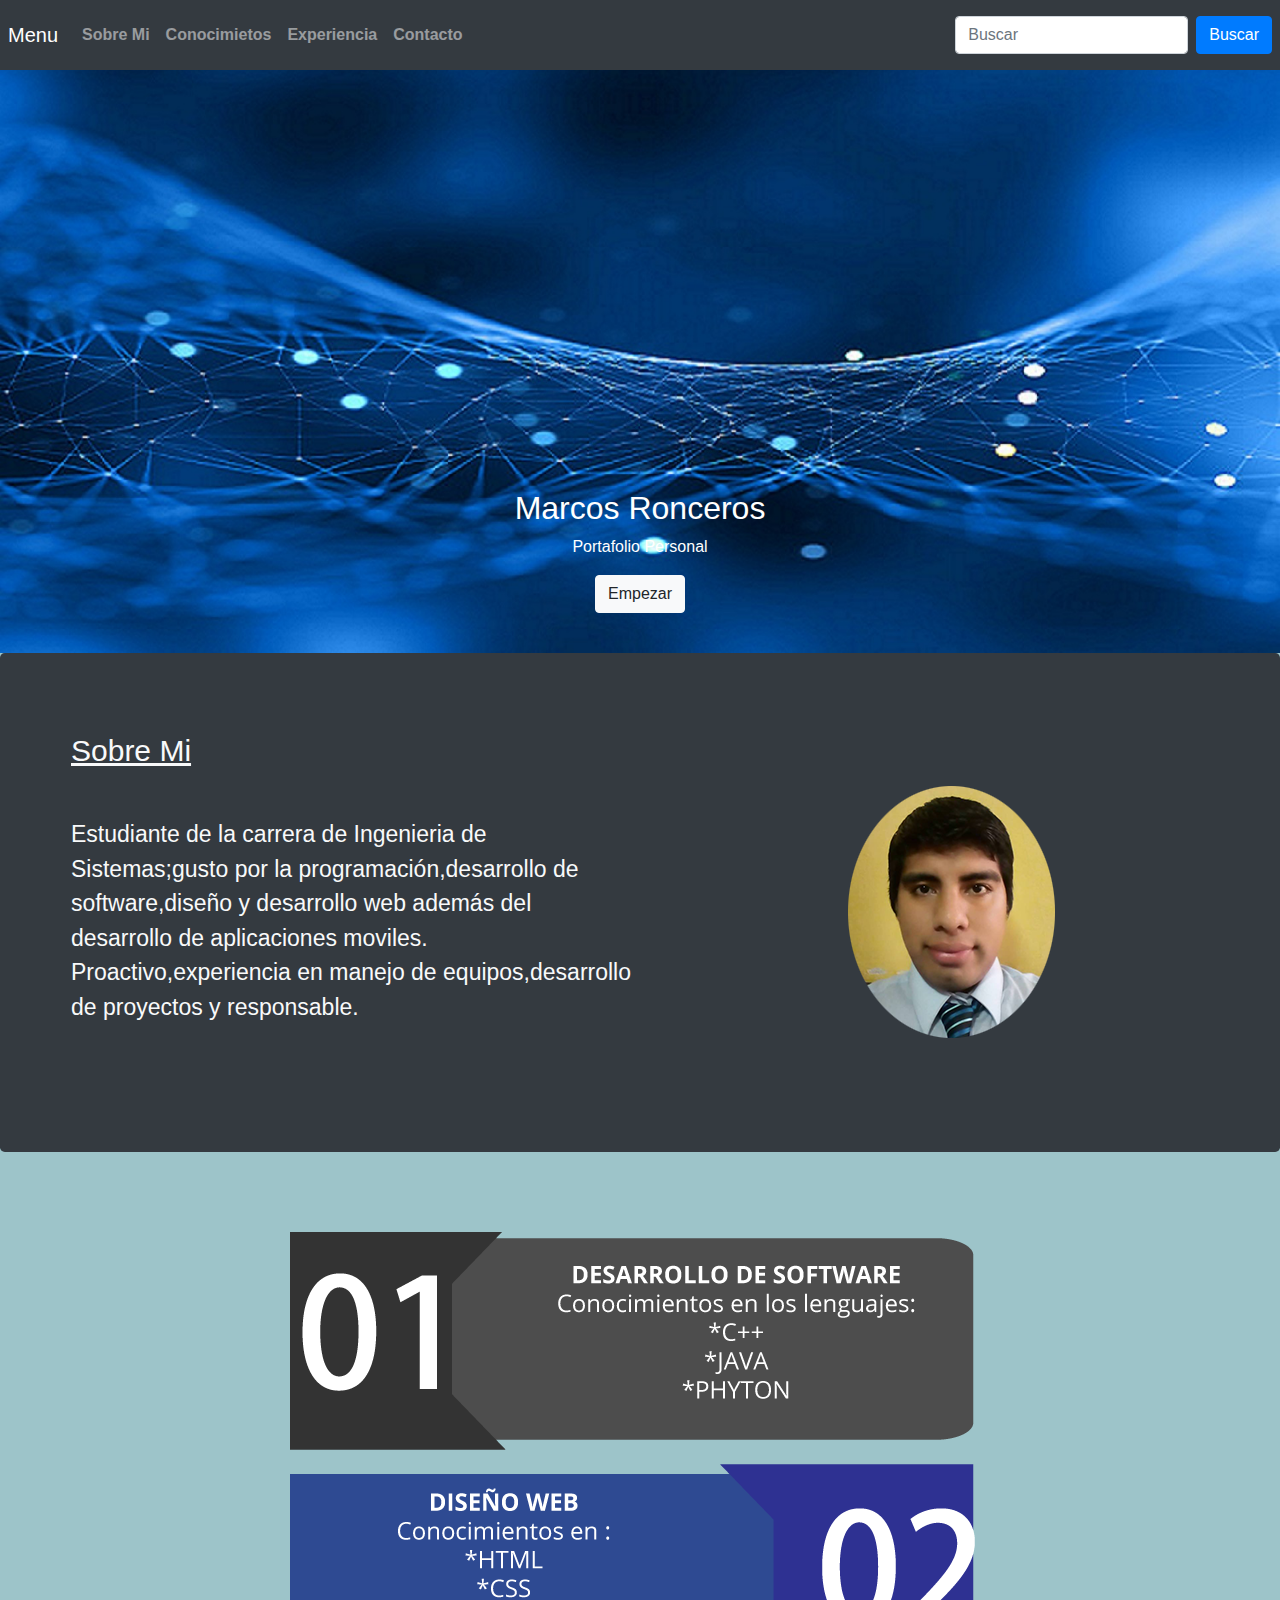
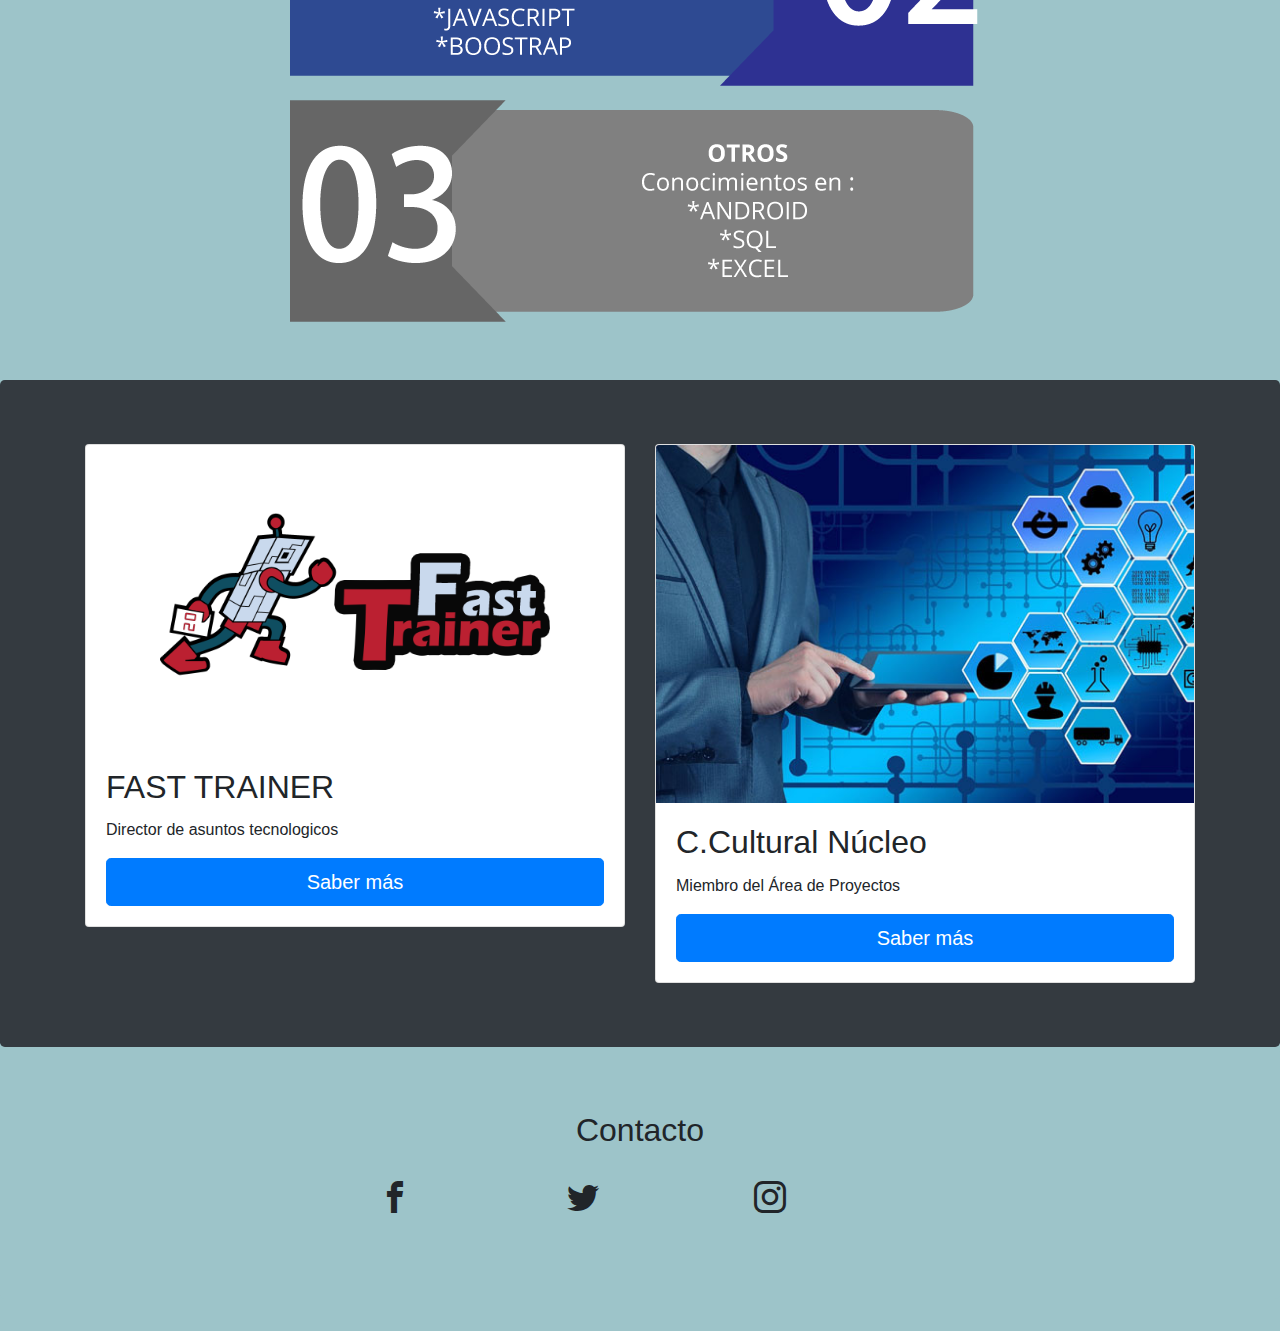
==== Html/index.html @ b9bee0d8 "primer commit" ====
<!DOCTYPE html>
<html>
<head>
<meta charset="utf-8">
<meta name="viewport" content="width=device-width, initial-scale=1.0">
<link rel="stylesheet" type="text/css" href="../css/bootstrap.min.css">
<link rel="stylesheet" type="text/css" href="../css/icomoon/style.css">
<style >
	body{
		padding-top: 56px;
		background: #9dc4c9;
	}
	.conocimientos{
		display: block;
		margin: auto;
		
	}
	.Contacto{
		text-align:center;
		margin-bottom: 25px;
	}
	.contac{
		background: #9dc4c9;
	}


	@media (max-width: 1024px ){
		.texto{
			text-align: center;
			margin-bottom: 22px;
		}
		.foto{
			display: block;
			margin:auto;
		}
	}
	@media (min-width: 1025px){
		.texto{
			font-size: 23px;
		}
		.titulo{
			font-size: 30px;
		}
		.foto{
			display: block;
			margin-top: 45px;
		}
	}

</style>
<title>Portafolio</title>
</head>
<body>

	<nav class="navbar navbar-expand-lg fixed-top navbar-dark p-2 bg-dark" >
	<a href="#"  class="navbar-brand">Menu</a>
			<button class="navbar-toggler" type="button" data-toggle="collapse" data-target="#navbar" aria-controls="navbar" aria-expanded="false" aria-label="Menu de Navegacion" >
				<span class="navbar-toggler-icon"></span>
			</button>
			<div class="collapse navbar-collapse" id="navbar">
				<ul class="navbar-nav mr-auto">
					
					<li class="nav-item">
						<a href="#yo" class="nav-link"><b>Sobre Mi</b></a>
					</li>
					<li class="nav-item">
						<a href="#conocimientos" class="nav-link"><b>Conocimietos</b></a>
					</li>
					<li class="nav-item">
						<a href="#experiencia" class="nav-link"><b>Experiencia</b></a>
					</li>
					<li class="nav-item">
						<a href="#contacto" class="nav-link"><b>Contacto</b></a>
					</li>
				</ul>
				<form action="" class="form-inline my-2 my-lg-2" >
			<input type="text" class="form-control mr-sm-2" placeholder="Buscar" aria-label="Buscar" name="">
			<button class="btn btn-primary my-2 my-sm-0"> Buscar</button>
		</form>
			</div>

	</nav>

	<div class="carousel slide" id="principial-carousel" data-ride="carousel">
		<div class="carousel-inner">
			<div class="carousel-item active">
			<div class="carousel-caption d-block ">
				<h2>Marcos Ronceros</h2>
				<p >Portafolio Personal</p>
				<a  href="#" class="btn btn-light btn-small btn-lg-lg btn-xl-lg">Empezar</a>
			</div>
				<img   src="../img/slide.jpg" class="img-fluid">

			</div>
		</div>
<!--
		    .col extra pequeño -smartphone vertical Menos 544px
		    .col-sm Pequeño (Small) - smartphone vertical mas de 544px menos de 768px
		    .col-md mediano - Tablets mas 768px menos de 992px
		    .col-lg Largo -Computadoras 
		    .col-xl extra largo computadoras
		-->
	</div>
	<div class="jumbotron bg-dark" id="yo">
		<div class="container bg-dark p-2">
			<div class="row  ">
				<div class="col-12 col-xl-6  p-2">
					<h2 class="text-light texto titulo"><u>Sobre Mi</u></h2>
					<p class="text-light texto my-5">Estudiante de la carrera de Ingenieria de Sistemas;gusto por la programación,desarrollo de software,diseño y desarrollo web además del desarrollo de aplicaciones moviles.
					<br>Proactivo,experiencia en manejo de equipos,desarrollo de proyectos y responsable. </p>
				</div>
				<div class="col-12 col-xl-4 offset-xl-2 ofset-0 p-3">
					<img  class="img-fluid foto"src="../img/foto.png">
				</div>
			</div>
			
		</div>
	</div>
	<div class="container" id="conocimientos">
		<div class="row">
			<div class="col p-5">
				<img src="../img/49.png" class="img-fluid conocimientos">
			</div>
		</div>
	</div>

	<div class="jumbotron m-0 bg-dark" id="experiencia">
		<div class="container">
			<div class="row">
				<div class=" col-12 col-xl-6 col-lg-6  col-sm-6 col-md-6">
					<div class="card">
						<img src="../img/logo.png" class="card-img-top img-fluid">
						<div class="card-body">
							<h2 class="card-title">FAST TRAINER</h2>
							<p class="card-text"> Director de asuntos tecnologicos</p>
							<a href="#" class="btn btn-primary btn-lg btn-block">Saber más</a>
						</div>
					</div>
				</div>
				<div class=" col-12 col-xl-6 col-lg-6 col-sm-6 col-md-6 my-4 my-sm-0 my-md-0 my-lg-0 my-xl-0">
					<div class="card">
						<img src="../img/software.jpg" class="card-img-top img-fluid">
						<div class="card-body">
							<h2 class="card-title">C.Cultural Núcleo</h2>
							<p class="card-text"> Miembro del Área de Proyectos</p>
							<a href="#" class="btn btn-primary btn-lg btn-block">Saber más</a>
						</div>
					</div>
				</div>
				
				
			</div>
		</div>
	</div>

	<div class="jumbotron contac" id="contacto">
		<div class="container">
			<h2 class="Contacto"> Contacto </h2>
			<div class=" row d-flex justify-content-center mr-4 mr-sm-0 mr-md-0 mr-lg-0 mr-xl-0">
				<div class="col-2 d-inline-block fb-caja">
					<a href="#" class="fb btn"><h2><span class="icon-facebook "></span></h2></a>
					
					
				</div>
				<div class="col-2 d-inline-block tw-caja">
					<a href="#" class="tw btn"><h2><span class="icon-twitter "></span></h2></a>
				</div>
				<div class="col-2 d-inline-block ig-caja">
					<a href="#" class="ig btn"><h2><span class="icon-instagram "></span></h2></a>
				</div>
			</div>
		</div>
	</div>

<script type="text/javascript" src="../js/jquery-3.3.1.min.js"></script>
<script type="text/javascript" src="../js/popper.min.js"></script>
<script type="text/javascript" src="../js/bootstrap.min.js"></script>
</body>
</html>
---- css/icomoon/style.css ----
@font-face {
  font-family: 'icomoon';
  src:  url('fonts/icomoon.eot?vvdong');
  src:  url('fonts/icomoon.eot?vvdong#iefix') format('embedded-opentype'),
    url('fonts/icomoon.ttf?vvdong') format('truetype'),
    url('fonts/icomoon.woff?vvdong') format('woff'),
    url('fonts/icomoon.svg?vvdong#icomoon') format('svg');
  font-weight: normal;
  font-style: normal;
}

[class^="icon-"], [class*=" icon-"] {
  /* use !important to prevent issues with browser extensions that change fonts */
  font-family: 'icomoon' !important;
  speak: none;
  font-style: normal;
  font-weight: normal;
  font-variant: normal;
  text-transform: none;
  line-height: 1;

  /* Better Font Rendering =========== */
  -webkit-font-smoothing: antialiased;
  -moz-osx-font-smoothing: grayscale;
}

.icon-user:before {
  content: "\eedb";
}
.icon-lock:before {
  content: "\eef9";
}
.icon-exit:before {
  content: "\ef7e";
}
.icon-facebook:before {
  content: "\effa";
}
.icon-instagram:before {
  content: "\effc";
}
.icon-whatsapp:before {
  content: "\effd";
}
.icon-twitter:before {
  content: "\f000";
}
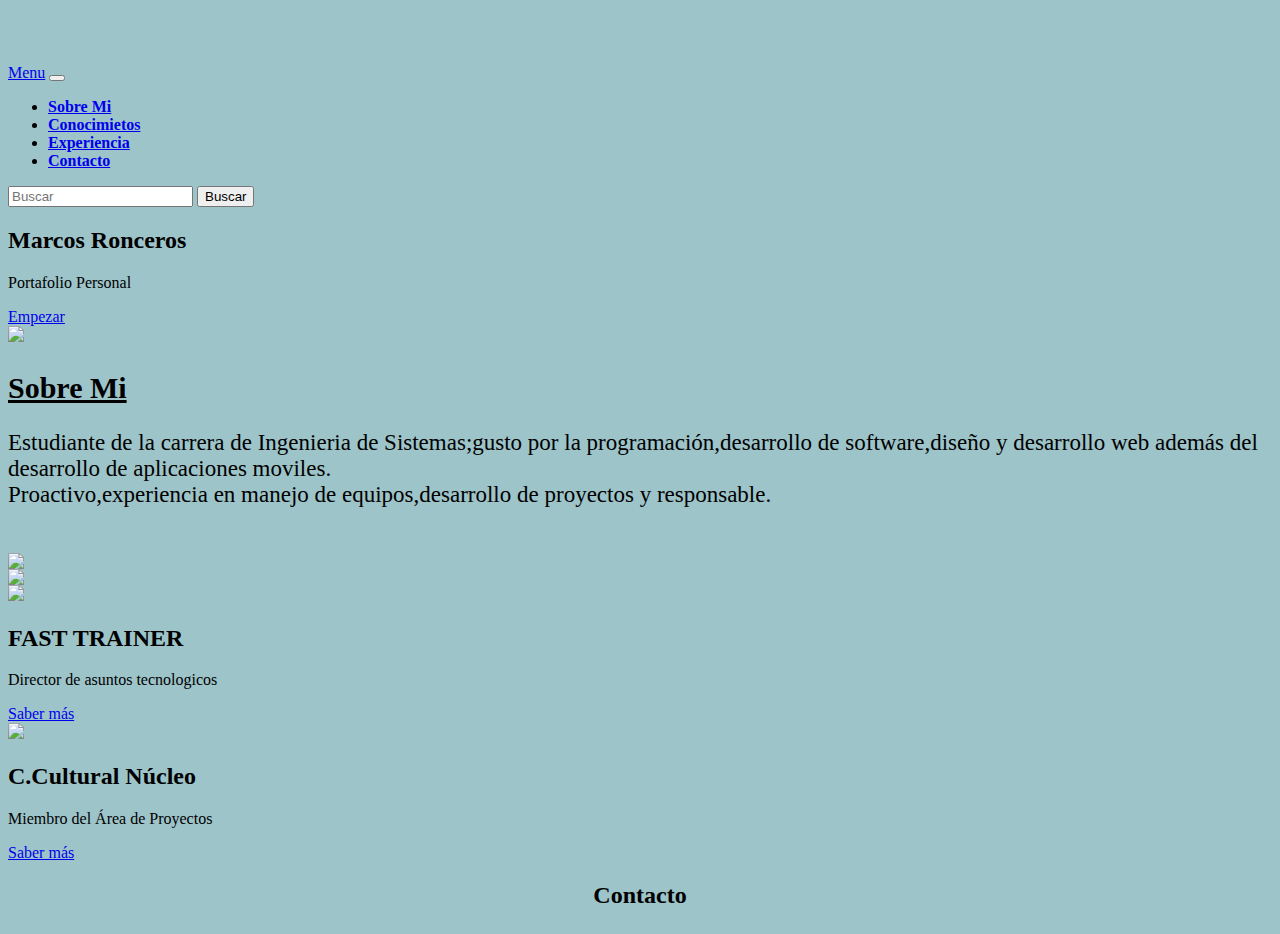
==== commit 9a94544a: "Update index.html" ====
--- a/Html/index.html
+++ b/Html/index.html
@@ -3,8 +3,8 @@
 <head>
 <meta charset="utf-8">
 <meta name="viewport" content="width=device-width, initial-scale=1.0">
-<link rel="stylesheet" type="text/css" href="../css/bootstrap.min.css">
-<link rel="stylesheet" type="text/css" href="../css/icomoon/style.css">
+<link rel="stylesheet" type="text/css" href="css/bootstrap.min.css">
+<link rel="stylesheet" type="text/css" href="css/icomoon/style.css">
 <style >
 	body{
 		padding-top: 56px;
@@ -89,7 +89,7 @@
 				<p >Portafolio Personal</p>
 				<a  href="#" class="btn btn-light btn-small btn-lg-lg btn-xl-lg">Empezar</a>
 			</div>
-				<img   src="../img/slide.jpg" class="img-fluid">
+				<img   src="img/slide.jpg" class="img-fluid">
 
 			</div>
 		</div>
@@ -110,7 +110,7 @@
 					<br>Proactivo,experiencia en manejo de equipos,desarrollo de proyectos y responsable. </p>
 				</div>
 				<div class="col-12 col-xl-4 offset-xl-2 ofset-0 p-3">
-					<img  class="img-fluid foto"src="../img/foto.png">
+					<img  class="img-fluid foto"src="img/foto.png">
 				</div>
 			</div>
 			
@@ -119,7 +119,7 @@
 	<div class="container" id="conocimientos">
 		<div class="row">
 			<div class="col p-5">
-				<img src="../img/49.png" class="img-fluid conocimientos">
+				<img src="img/49.png" class="img-fluid conocimientos">
 			</div>
 		</div>
 	</div>
@@ -129,7 +129,7 @@
 			<div class="row">
 				<div class=" col-12 col-xl-6 col-lg-6  col-sm-6 col-md-6">
 					<div class="card">
-						<img src="../img/logo.png" class="card-img-top img-fluid">
+						<img src="img/logo.png" class="card-img-top img-fluid">
 						<div class="card-body">
 							<h2 class="card-title">FAST TRAINER</h2>
 							<p class="card-text"> Director de asuntos tecnologicos</p>
@@ -139,7 +139,7 @@
 				</div>
 				<div class=" col-12 col-xl-6 col-lg-6 col-sm-6 col-md-6 my-4 my-sm-0 my-md-0 my-lg-0 my-xl-0">
 					<div class="card">
-						<img src="../img/software.jpg" class="card-img-top img-fluid">
+						<img src="img/software.jpg" class="card-img-top img-fluid">
 						<div class="card-body">
 							<h2 class="card-title">C.Cultural Núcleo</h2>
 							<p class="card-text"> Miembro del Área de Proyectos</p>
@@ -172,8 +172,8 @@
 		</div>
 	</div>
 
-<script type="text/javascript" src="../js/jquery-3.3.1.min.js"></script>
-<script type="text/javascript" src="../js/popper.min.js"></script>
-<script type="text/javascript" src="../js/bootstrap.min.js"></script>
+<script type="text/javascript" src="js/jquery-3.3.1.min.js"></script>
+<script type="text/javascript" src="js/popper.min.js"></script>
+<script type="text/javascript" src="js/bootstrap.min.js"></script>
 </body>
-</html>+</html>
